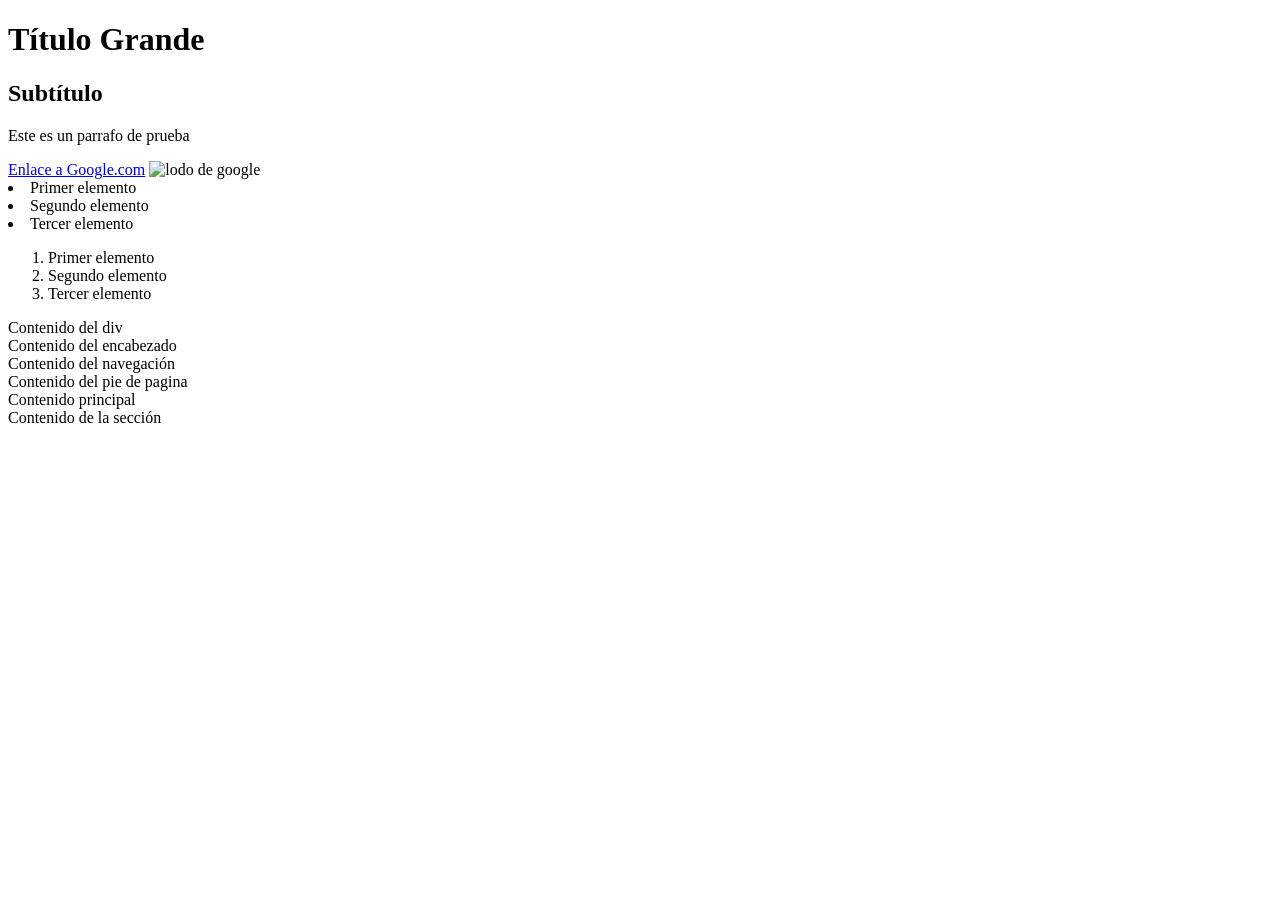
==== html/index.html @ 22a5c45d "Practice: Practica de la clase de Jovenes creativos día marte, creación de html, ejemplo, etc." ====
<!DOCTYPE html>
<html lang="en">
<head>
  <meta charset="UTF-8">
  <meta name="viewport" content="width=device-width, initial-scale=1.0">
  <title>Pagina JCA</title>
</head>
<body>
  <h1>Título Grande</h1>
  <h2>Subtítulo</h2>
  <p>Este es un parrafo de prueba</p>
  <a href="https://www.google.com">Enlace a Google.com</a>
  <img src="https://i.blogs.es/e63b34/g-google/450_1000.jpg" alt="lodo de google"
    <ul>
      <li>Primer elemento</li>
      <li>Segundo elemento</li>
      <li>Tercer elemento</li>
    </ul>
    <ol>
      <li>Primer elemento</li>
      <li>Segundo elemento</li>
      <li>Tercer elemento</li>
    </ol>
    <div>Contenido del div</div>
    <header>Contenido del encabezado</header>
    <nav>Contenido del navegación</nav>
    <footer>Contenido del pie de pagina</footer>
    <main>Contenido principal</main>
    <section>Contenido de la sección</section>

  
</body>
</html>
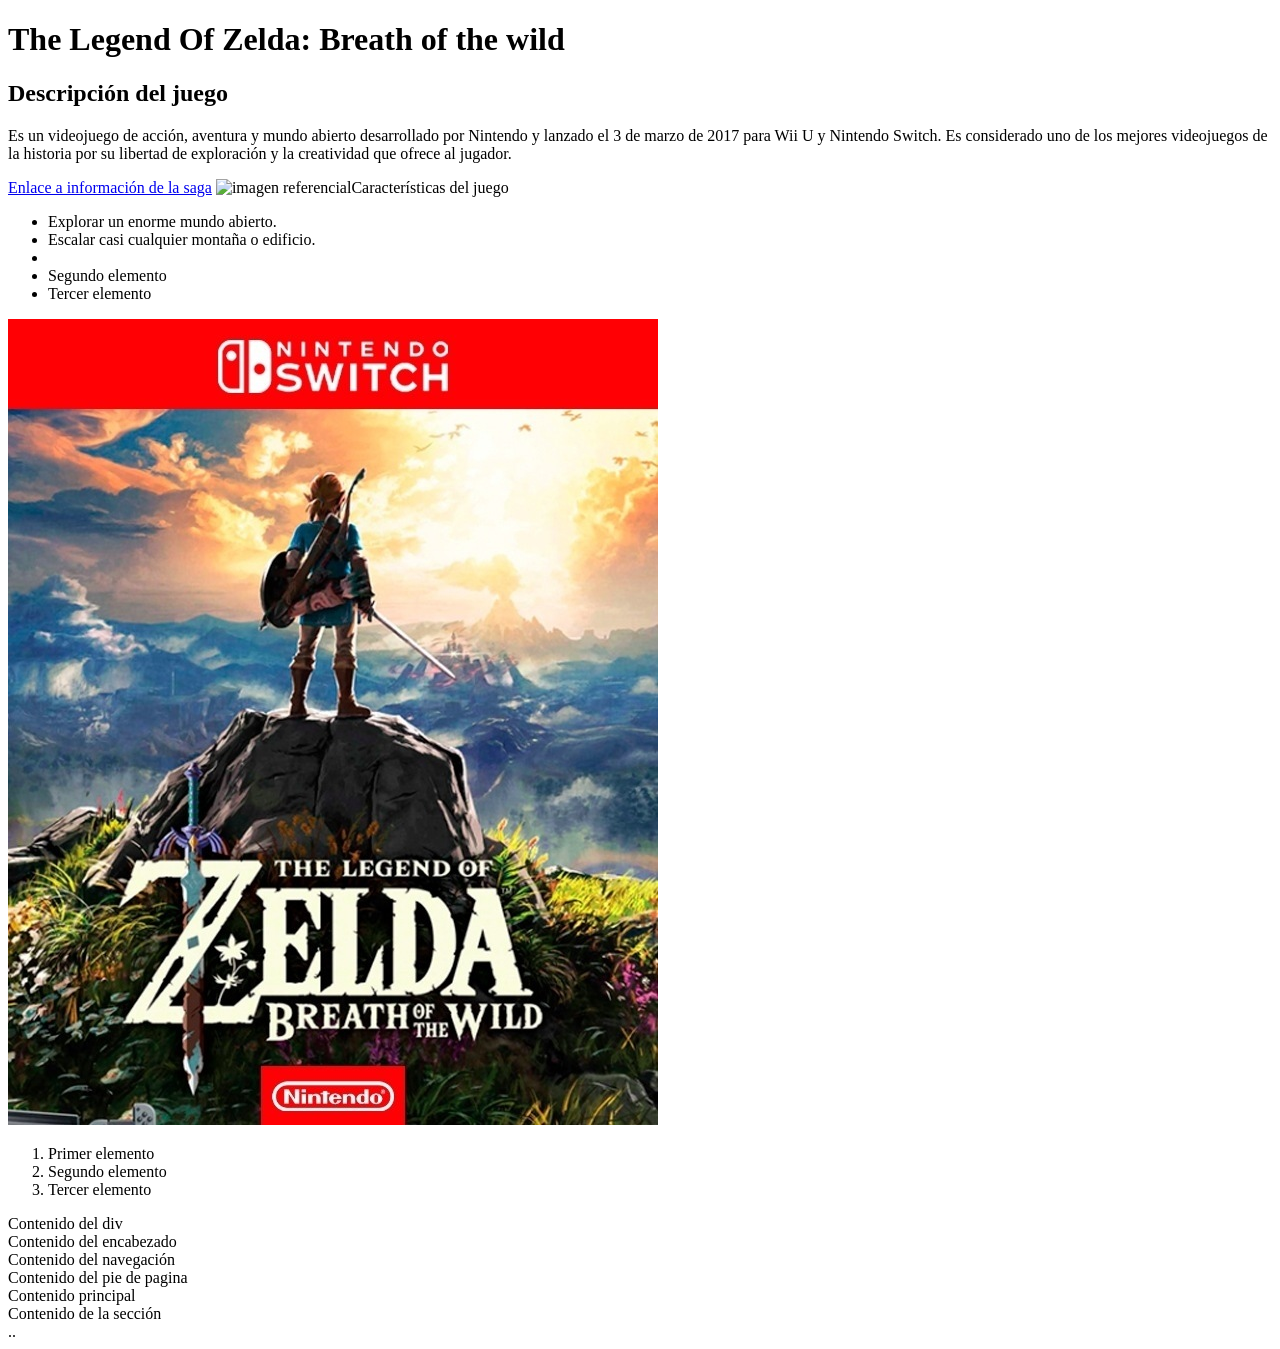
==== commit fb3c2912: "Agregar index y css" ====
--- a/html/index.html
+++ b/html/index.html
@@ -3,31 +3,38 @@
 <head>
   <meta charset="UTF-8">
   <meta name="viewport" content="width=device-width, initial-scale=1.0">
-  <title>Pagina JCA</title>
+  <title>Game Page</title>
 </head>
 <body>
-  <h1>Título Grande</h1>
-  <h2>Subtítulo</h2>
-  <p>Este es un parrafo de prueba</p>
-  <a href="https://www.google.com">Enlace a Google.com</a>
-  <img src="https://i.blogs.es/e63b34/g-google/450_1000.jpg" alt="lodo de google"
-    <ul>
-      <li>Primer elemento</li>
-      <li>Segundo elemento</li>
-      <li>Tercer elemento</li>
-    </ul>
-    <ol>
-      <li>Primer elemento</li>
-      <li>Segundo elemento</li>
-      <li>Tercer elemento</li>
-    </ol>
-    <div>Contenido del div</div>
-    <header>Contenido del encabezado</header>
-    <nav>Contenido del navegación</nav>
-    <footer>Contenido del pie de pagina</footer>
-    <main>Contenido principal</main>
-    <section>Contenido de la sección</section>
+  <h1>The Legend Of Zelda: Breath of the wild</h1>
+  <h2>Descripción del juego</h2>
+  <p>Es un videojuego de acción, aventura y mundo abierto desarrollado por Nintendo y lanzado el 3 de marzo de 2017 para
+    Wii U y Nintendo Switch. Es considerado uno de los mejores videojuegos de la historia por su libertad de exploración
+    y la creatividad que ofrece al jugador.</p>
+  <a href="https://es.wikipedia.org/wiki/The_Legend_of_Zelda">Enlace a información de la saga</a>
+  <img
+    src="https://www.cinemascomics.com/wp-content/uploads/2025/07/Primera-imagen-de-Link-y-Zelda-de-Legend-of-Zelda-en-accion-real-cine.jpg"
+    alt="imagen referencial" <h2>Características del juego</h2>
+  <ul>
+    <li>Explorar un enorme mundo abierto.</li>
+    <li>Escalar casi cualquier montaña o edificio.</li>
+    <li></li>
+    <li>Segundo elemento</li>
+    <li>Tercer elemento</li>
+  </ul>
+  <img src="./img/img-link.jpg" alt="imagen de link">
+  <ol>
+    <li>Primer elemento</li>
+    <li>Segundo elemento</li>
+    <li>Tercer elemento</li>
+  </ol>
+  <div>Contenido del div</div>
+  <header>Contenido del encabezado</header>
+  <nav>Contenido del navegación</nav>
+  <footer>Contenido del pie de pagina</footer>
+  <main>Contenido principal</main>
+  <section>Contenido de la sección</section>
+  ..
+</body>
 
-  
-</body>
-</html>
+</html>
